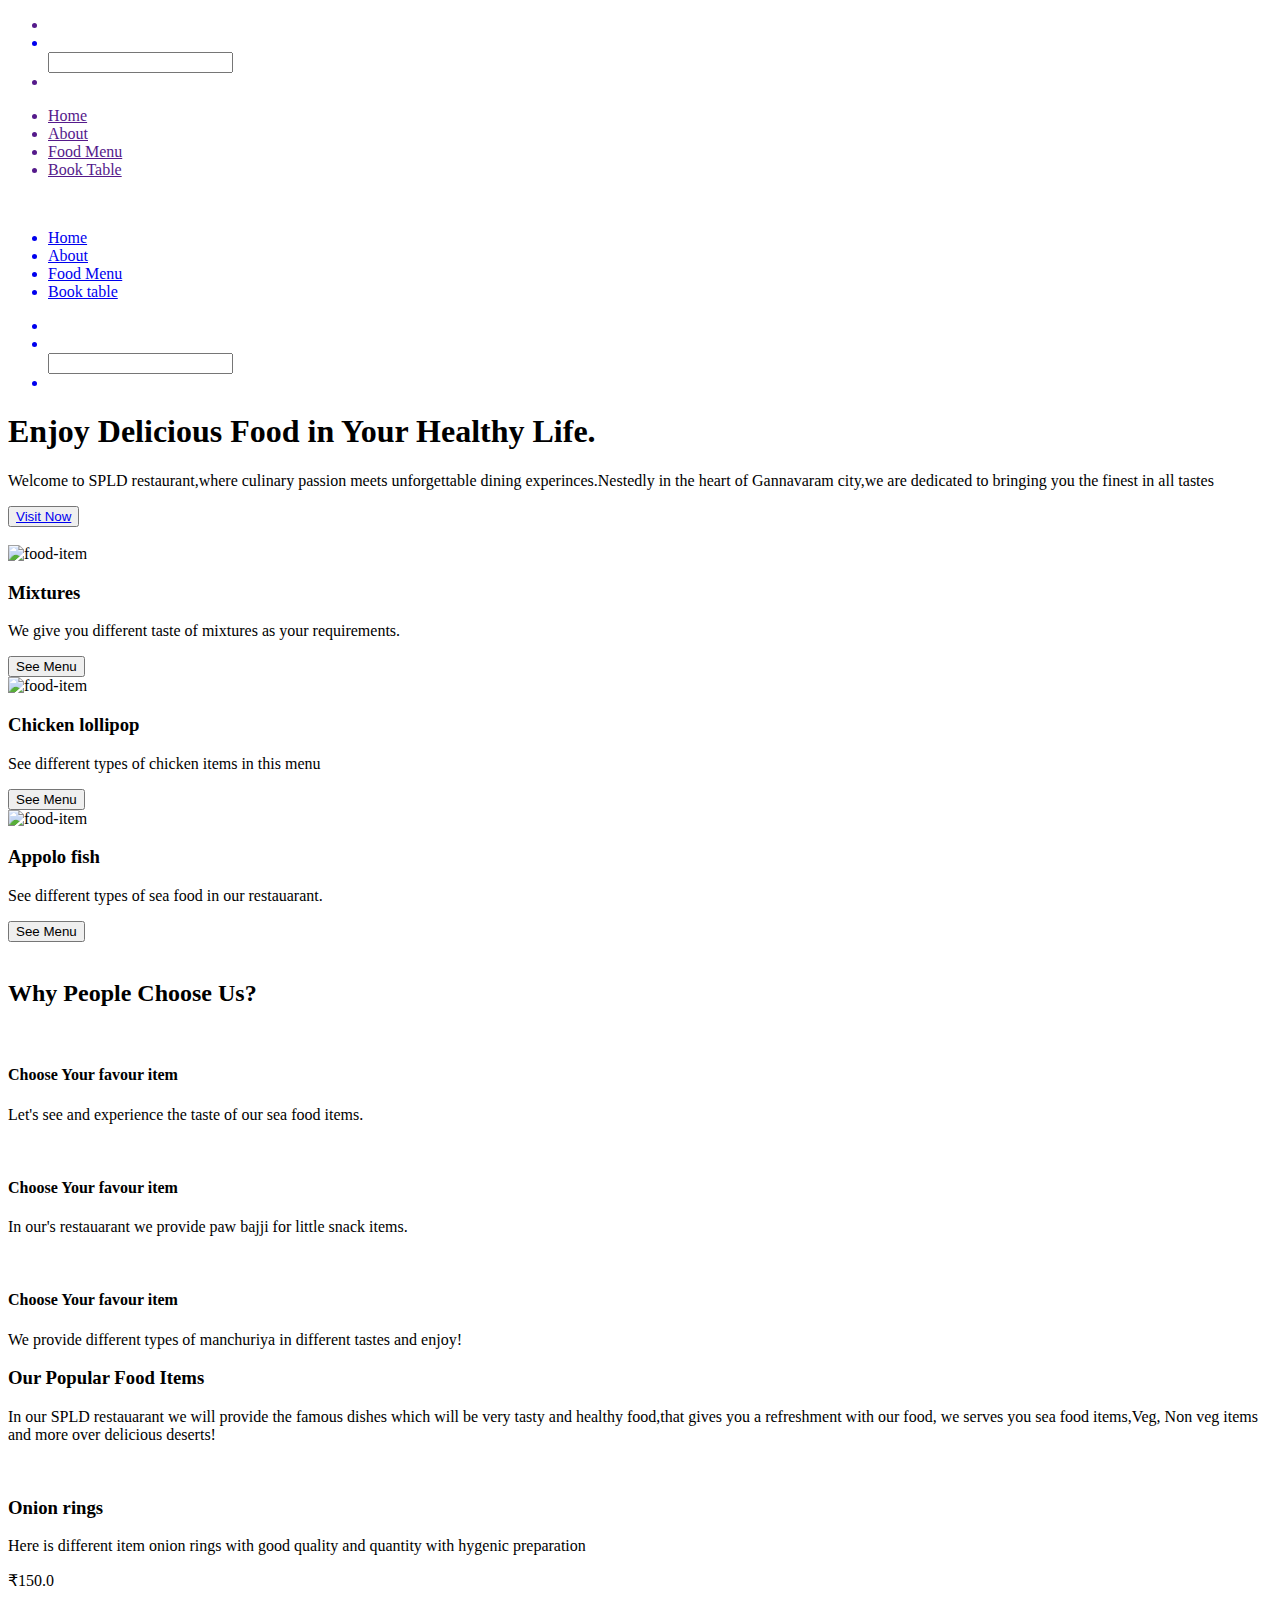
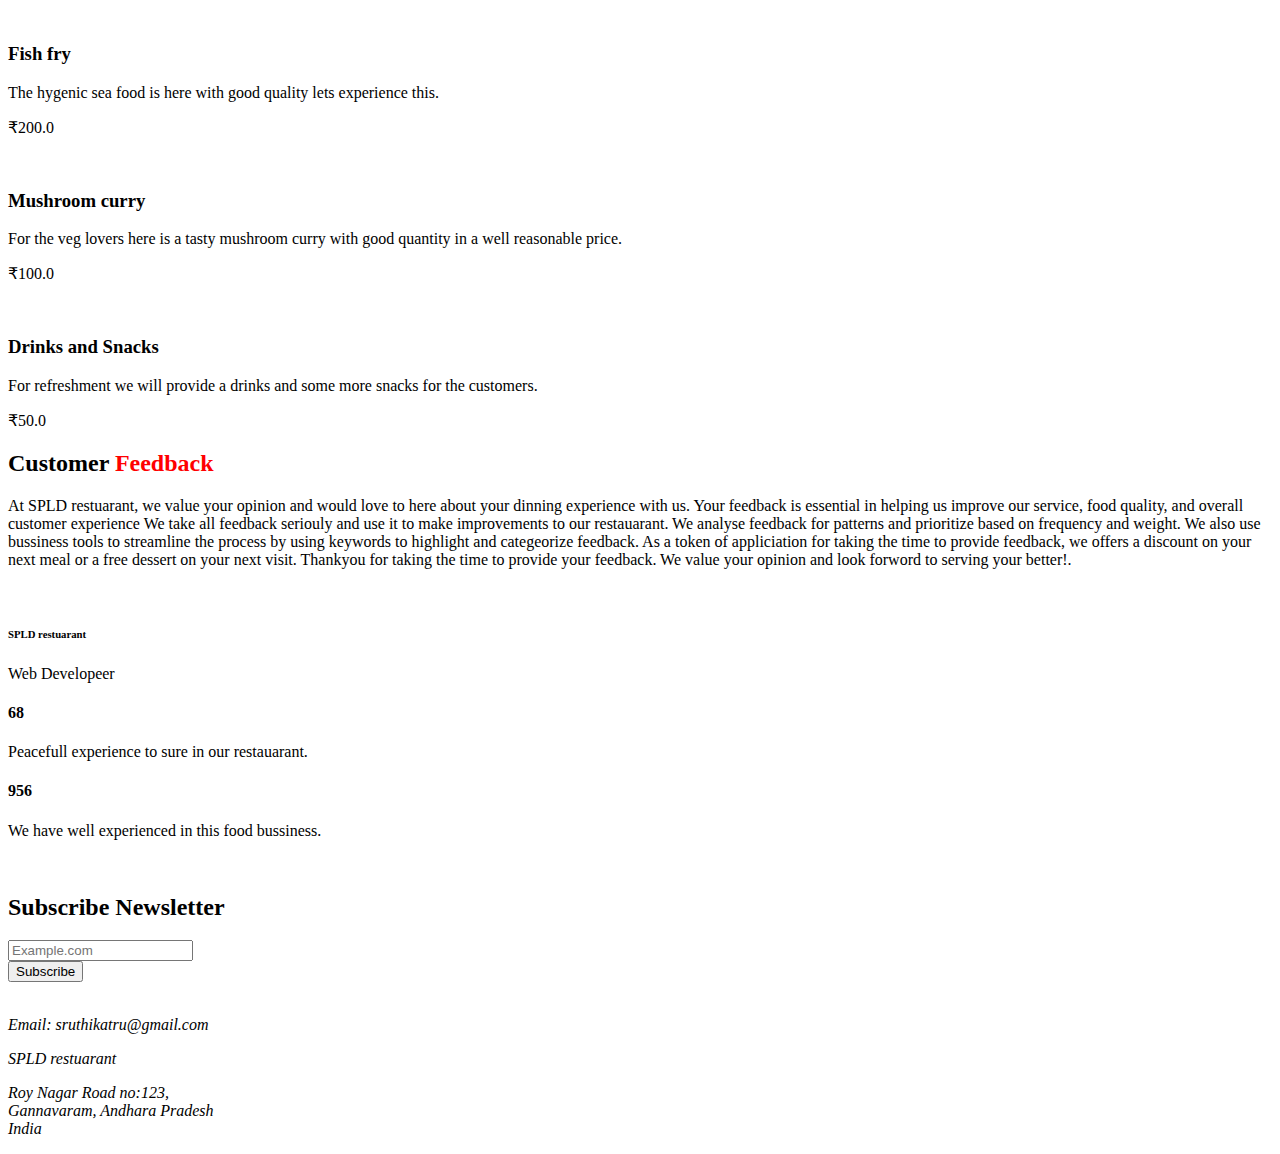
==== index.html @ 87a6be4e "Create index.html" ====
<!DOCTYPE html>
<html lang="en">
<head>
    <link rel="stylesheet" href="Style.css">
    <link rel="shortcut icon" href="./images/logo1.jpg" type="image/x-icon">
    <link rel="stylesheet" href="https://cdnjs.cloudflare.com/ajax/libs/font-awesome/6.5.2/css/all.min.css" integrity="sha512-SnH5WK+bZxgPHs44uWIX+LLJAJ9/2PkPKZ5QiAj6Ta86w+fsb2TkcmfRyVX3pBnMFcV7oQPJkl9QevSCWr3W6A==" crossorigin="anonymous" referrerpolicy="no-referrer" />
    <link rel="icon" href="logo.jpg"/>
    <meta charset="UTF-8">
    <meta http-equiv="X-UA-Compatible" content="IE-edge">
    <meta name="viewport" content="width=device-width, initial-scale=1.0">
    <title>Food Website | Home</title>
</head>
<body>
    <header>
        <div class="header">

            <div class="headerbar">
                <div class="account">
                    <ul>
                        <a href="">
                            <li>
                                <i class="fa-solid fa-house-chimney"></i>
                            </li>
                        </a>
                        <a href="#">
                            <li>
                                <i class="fa-solid fa-magnifying-glass searchicon" id="searchicon1"></i>
                            </li>
                        </a>
                        <div class="search" id="searchinput1">
                            <input type="search">
                            <i class="fa-solid fa-magnifying-glass srchicon"></i>
                        </div>
                        <a href="">
                            <li>
                                <i class="fa-solid fa-user" id="user-mb"></i>
                            </li>
                        </a>
                    </ul>
                </div>
                <div class="nav">
                    <ul>
                        <a href="">
                            <li>Home</li>
                        </a>
                        
                        <a href="">
                            <li>About</li>
                        </a>

                        <a href="">
                            <li>Food Menu</li>
                        </a>

                        <a href="">
                            <li>Book Table</li>
                        </a>
                    </ul>
                </div>
            </div>
            <div class="logo">
                <img src="./images/new tittle.jpg" alt="">
            </div>
            <div class="bar">
                <i class="fa-solid fa-bars"></i>
                <i class="fa-solid fa-xmarks" id="hdcross"></i>
            </div>
            <div class="nav">
                <ul>
                    <a href="#">
                        <li>Home</li>
                    </a>
                    <a href="#">
                        <li>About</li>
                    </a>
                    <a href="#">
                        <li>Food Menu</li>
                    </a>
                    <a href="#">
                        <li>Book table</li>
                    </a>
                </ul>
            </div>
            <div class="account">
                <ul>
                    <a href="#">
                        <li>
                            <i class="fa-solid fa-house-chimney"></i>
                        </li>
                    </a>
                    <a href="#">
                        <li>
                            <i class="fa-solid fa-magnifying-glass searchicon" id="searchicon2"></i>
                        </li>
                    </a>
                    <div class="search" id="searchinput2">
                        <input type="search" >
                        <i class="fa-solid fa-magnifying-glass srchicon"></i>
                    </div>
                    <a href="#">
                        <li>
                            <i class="fa-solid fa-user" id="user-lap"></i>
                        </li>
                    </a>
                </ul>
            </div>
        </div>
    </header>

<div class="home">
    <div class="main_slide">
        <div>
            <h1>Enjoy <span>Delicious Food</span> in Your Healthy Life.</h1>
            <p>Welcome to SPLD restaurant,where culinary passion meets unforgettable dining experinces.Nestedly in the heart of Gannavaram city,we are dedicated to bringing you the finest in all tastes</p>
 
            <button class="red_btn"><a href="order.html" target="_blank">Visit Now</a> <i class="fa-solid fa-arrow-right-long"></i></button>
        </div>
        <div>
            <img src="./images/new plate.jpg" alt="">
        </div>
    </div>

    <div class="food-items">
        <div class="item">
            <div>
                <img src="./images/item1.jpg" alt="food-item">
            </div>
            <h3>Mixtures</h3>
            <p>We give you different taste of mixtures as your requirements.</p>
            <button class="white_btn">See Menu</button>
        </div>
        <div class="item">
            <div>
                <img src="./images/item2.jpg" alt="food-item">
            </div>
            <h3>Chicken lollipop</h3>
            <p>See different types of chicken items in this menu</p>
            <button class="red_btn">See Menu</button>
        </div>
        <div class="item">
            <div>
                <img src="./images/item3.jpg" alt="food-item">
            </div>
            <h3>Appolo fish</h3>
            <p>See different types of sea food in our restauarant.</p>
            <button class="white_btn">See Menu</button>
        </div>
    </div>

    <div class="main_slide2">
        <div class="foodimg">
            <img src="./images/fooditems.png" alt="">
        </div>
        <div class="question">
            <div>
                <h2>Why People Choose Us?</h2>
            </div>
            <div>
                <div class="q-ans">
                    <div>
                        <img src="./images/food item2.png" alt="">
                    </div>
                    <div>
                        <h4>Choose Your favour item</h4>
                        <p>Let's see and experience the taste of our sea food items.</p>
                    </div>
                </div>
                <div class="q-ans">
                    <div>
                        <img src="./images/food item3.png" alt="">
                    </div>
                    <div>
                        <h4>Choose Your favour item</h4>
                        <p>In our's restauarant we provide paw bajji for little snack items.</p>
                    </div>
                </div>
                <div class="q-ans">
                    <div>
                        <img src="./images/dish.jpg" alt="">
                    </div>
                    <div>
                        <h4>Choose Your favour item</h4>
                        <p>We provide different types of manchuriya in different tastes and enjoy!</p>
                    </div>
                </div>
            </div>
        </div>
    </div>

    <div class="main_slide3">
        <div class="fav-head">
            <h3>Our Popular Food Items</h3>
            <p>In our SPLD restauarant we will provide the famous dishes which will be very tasty and healthy food,that gives you a refreshment with our food, we serves you sea food items,Veg, Non veg items and more over delicious deserts!</p>
        </div>
        <div class="fav-food">
            <div class="item">
                <div>
                    <img src="./images/ditem1.jpg" alt="">
                </div>
                <h3>Onion rings</h3>
                <p>Here is different item onion rings with good quality and quantity with hygenic preparation</p>
                <p class="fav-price">₹150.0</p>
            </div>
            <div class="item">
                <div>
                    <img src="./images/food menu2.jpg" alt="">
                </div>
                <h3>Fish fry</h3>
                <p>The hygenic sea food is here with good quality lets experience this.</p>
                <p class="fav-price">₹200.0</p>
            </div>
            <div class="item">
                <div>
                    <img src="./images/food menu3.jpg" alt="">
                </div>
                <h3>Mushroom curry</h3>
                <p>For the veg lovers here is a tasty mushroom curry with good quantity in a well reasonable price. </p>
                <p class="fav-price">₹100.0</p>
            </div>
            <div class="item">
                <div>
                    <img src="./images/food menu4.jpg" alt="">
                </div>
                <h3>Drinks and Snacks</h3>
                <p>For refreshment we will provide a drinks and some more snacks for the customers.</p>
                <p class="fav-price">₹50.0</p>
            </div>
        </div>
        <div class="dsgn"></div>
    </div>

    <div class="main_slide4">
        <div class="chef-feed">
            <h2>Customer <span style="color: red;">Feedback</span></h2>
            <p>At SPLD restuarant, we value your opinion and would love to here about your dinning experience with us. Your feedback is essential in helping us improve our service, food quality, and overall customer experience
                We take all feedback seriouly and use it to make improvements to our restauarant. We analyse feedback for patterns and prioritize based on frequency and weight. We also use bussiness tools to streamline the process by using keywords to highlight and
                categeorize feedback. As a token of appliciation for taking the time to provide feedback, we offers a discount on your next meal or a free dessert on your next visit.
                Thankyou for taking the time to provide your feedback. We value your opinion and look forword to serving your better!. 
            </p>
                <div class="chef-detail">
                    <div>
                        <img src="./images/logo1.jpg" alt="">
                    </div>
                    <div>
                        <h6>SPLD restuarant</h6>
                        <p>Web Developeer</p>
                    </div>
                </div>
                <div class="chef-vic">
                    <div>
                        <i class="fa-solid fa-hand-peace"></i>
                        <h4>68</h4>
                        <p>Peacefull experience to sure in our restauarant.</p>
                    </div>
                    <div>
                        <i class="fa-solid fa-trophy"></i>
                        <h4>956</h4>
                        <p>We have well experienced in this food bussiness.</p>
                    </div>
                </div>
        </div>
        <div class="chef">
            <img src="./images/chef1.jpg" alt="">
        </div>
    </div>

    <div class="letter">
        <div class="letter-head">
            <h2>Subscribe <span>Newsletter</span></h2>
        </div>
        <div class="letter-input">
            <div>
                <input type="email" placeholder="Example.com">
            </div>
            <button class="red_btn">Subscribe</button>
        </div>
    </div>
</div>

   <div class="footer">
    <div class="footer-1">
        <div class="logo">
            <img src="./images/logo1.jpg" alt="">
        </div>
        <div>
            <address>
                <p>Email: sruthikatru@gmail.com</p>
                <p>SPLD restuarant</p>
                <p>Roy Nagar Road no:123,<br>Gannavaram, Andhara Pradesh <br>India</p>
            </address>
        </div>
    </div>
</div>


    <script src="script.js"></script>
</body>
</html>
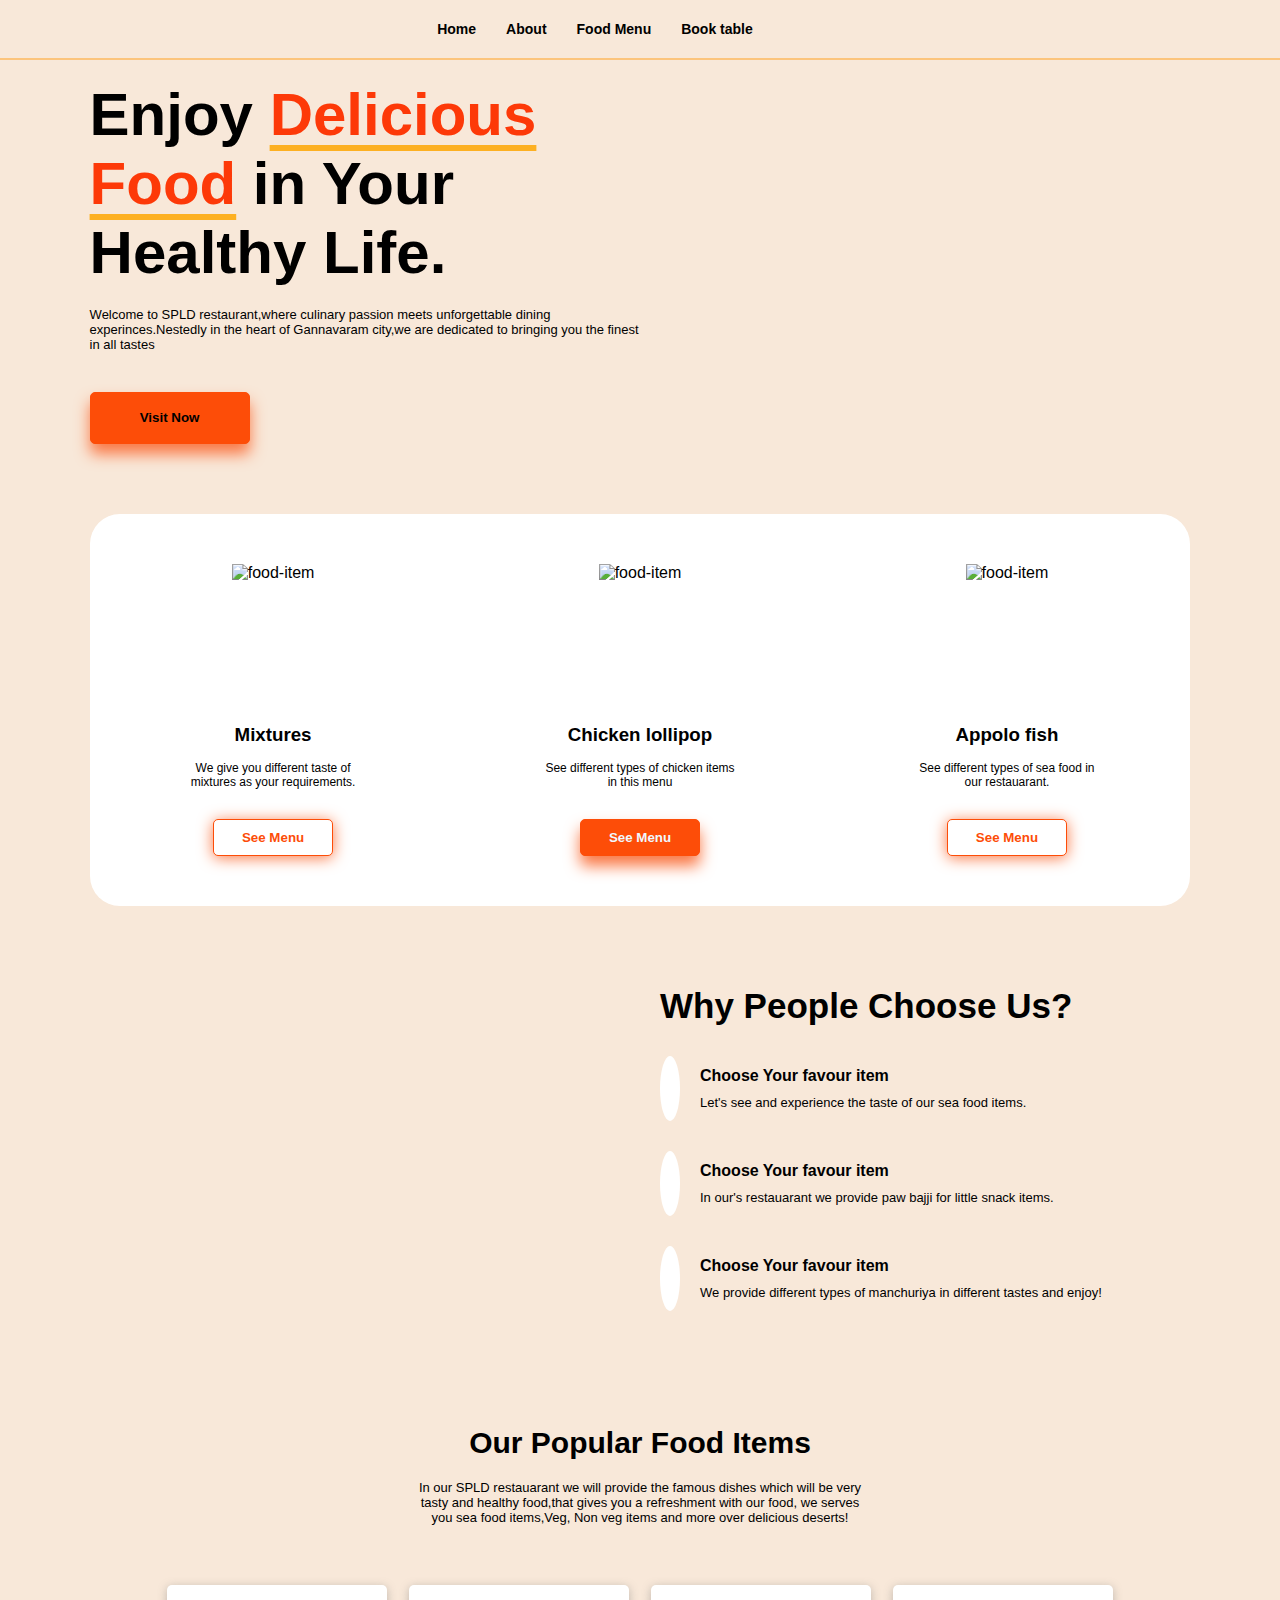
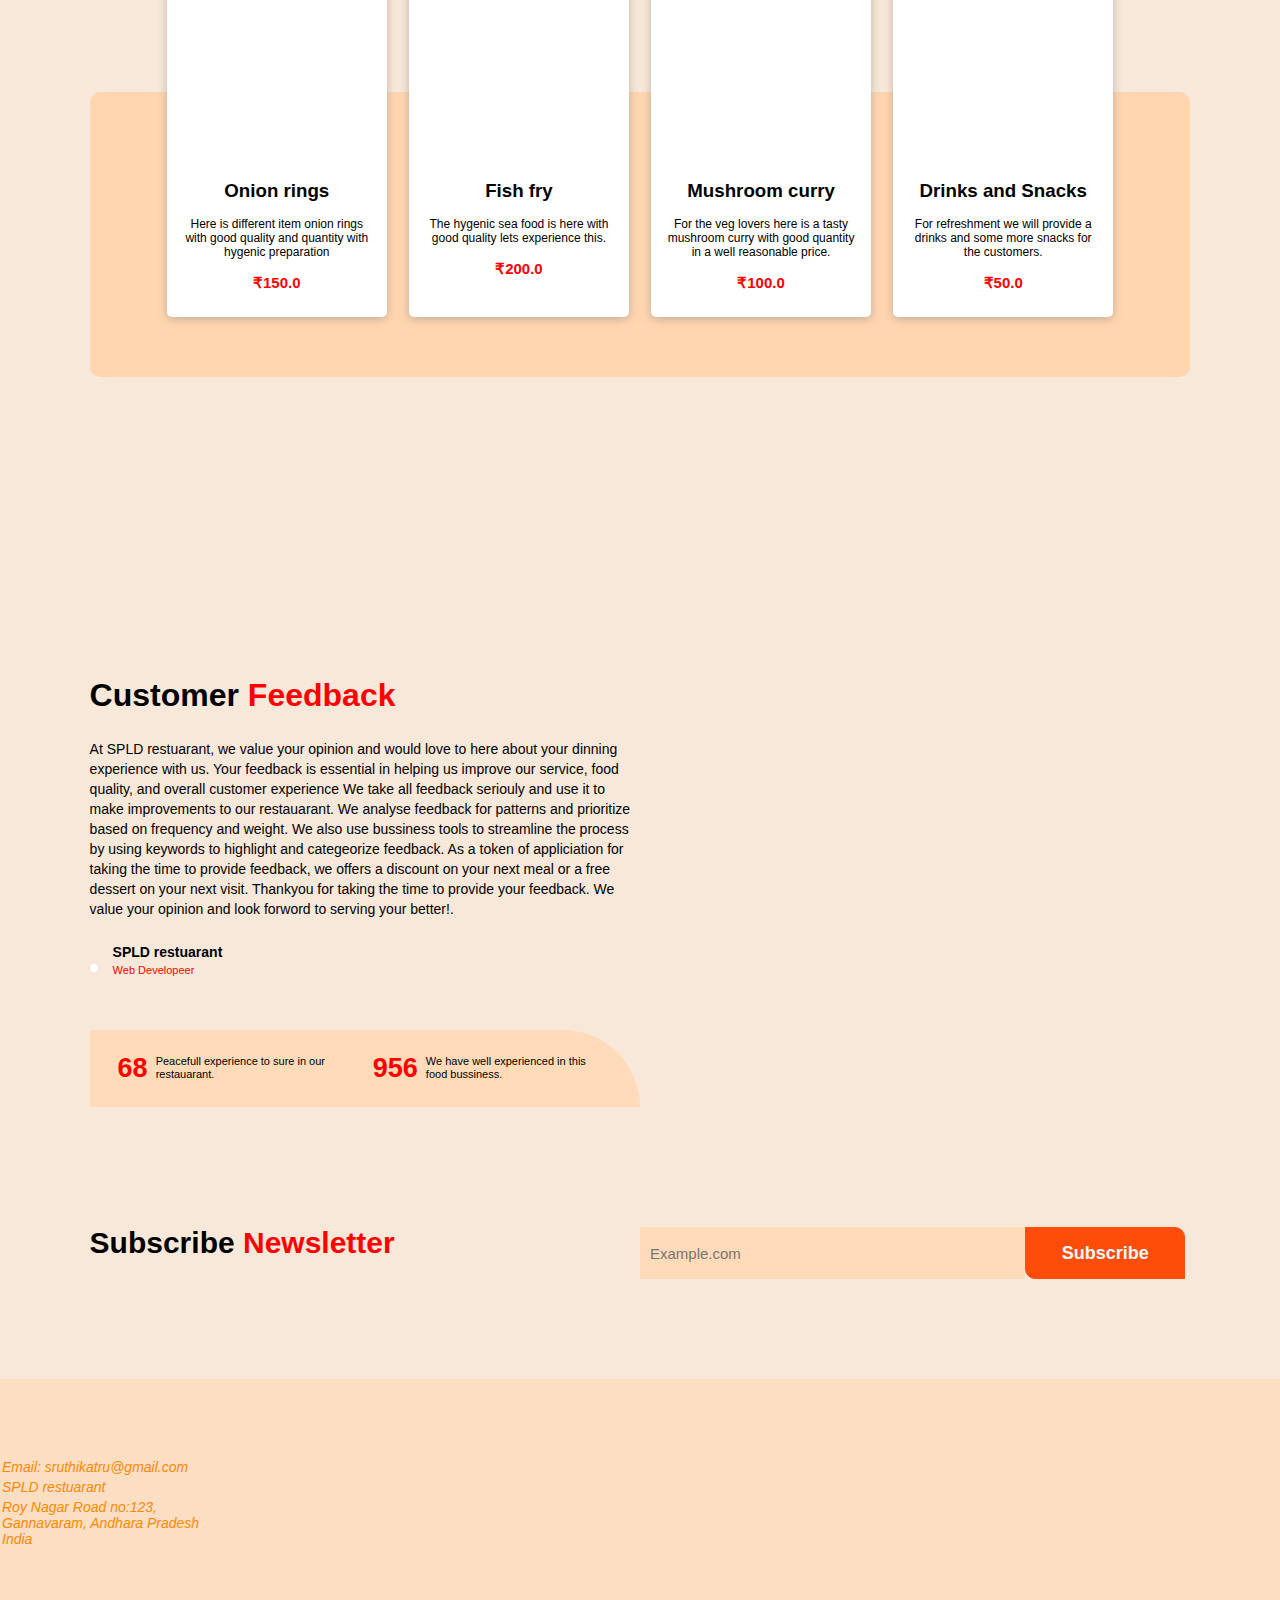
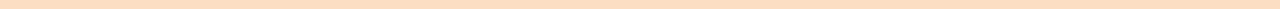
==== commit b6e0f767: "Update index.html" ====
--- a/index.html
+++ b/index.html
@@ -1,7 +1,7 @@
 <!DOCTYPE html>
 <html lang="en">
 <head>
-    <link rel="stylesheet" href="Style.css">
+    <link rel="stylesheet" href="style.css">
     <link rel="shortcut icon" href="./images/logo1.jpg" type="image/x-icon">
     <link rel="stylesheet" href="https://cdnjs.cloudflare.com/ajax/libs/font-awesome/6.5.2/css/all.min.css" integrity="sha512-SnH5WK+bZxgPHs44uWIX+LLJAJ9/2PkPKZ5QiAj6Ta86w+fsb2TkcmfRyVX3pBnMFcV7oQPJkl9QevSCWr3W6A==" crossorigin="anonymous" referrerpolicy="no-referrer" />
     <link rel="icon" href="logo.jpg"/>
@@ -293,6 +293,6 @@
 </div>
 
 
-    <script src="script.js"></script>
+    <script src="app.js"></script>
 </body>
 </html>
--- a/style.css
+++ b/style.css
@@ -0,0 +1,718 @@
+*{
+    margin: 0;
+    padding: 0;
+    box-sizing: border-box;
+    list-style: none;
+    text-decoration: none;
+    color: black;
+    font-family: Verdana, Geneva, Tahoma, sans-serif;
+}
+
+.headerbar{
+    display: none;
+}
+
+.searchicon{
+    display: block;
+}
+
+.logo img{
+    width: 150px;
+}
+
+.bar{
+    display: none;
+}
+
+.header{
+    display: flex;
+    justify-content: space-between;
+    align-items: center;
+    height: 60px;
+    padding: 0 7vw;
+    background-color: rgb(248,232,217);
+    border-bottom: 2px solid rgb(252,196,124);
+    box-shadow: 0 2px 20px rgb(253,124,124);
+}
+.header ul{
+    display: flex;
+    align-items: center;
+}
+
+.header ul li:hover{
+    color: rgb(253,57,8);
+}
+
+.nav ul li{
+    padding: 0 15px;
+    font-size: 14px;
+    font-weight: bold;
+}
+
+.account{
+    flex:0.1
+}
+.account ul{
+    display: flex;
+    justify-content: end;
+}
+
+.account ul li{
+    padding: 0 15px;
+    font-size: 18px;
+}
+
+.bar i:hover{
+    color: rgb(253,57,8);
+}
+
+.search{
+    display: none;
+    width: 200px;
+    justify-content: center;
+}
+.search input{
+    width: 100%;
+    outline: none;
+    border:none;
+    padding: 5px;
+}
+
+.srchicon{
+    background-color: rgb(255,210,210);
+    display: block;
+    padding: 4px 5px;
+    cursor: pointer;
+}
+
+
+.home{
+    background-color: rgb(248, 232, 217);
+    padding: 0 7vw;
+}
+
+.main_slide{
+    display: flex;
+    align-items: center;
+    flex-wrap: wrap-reverse;
+}
+
+.main_slide div:nth-child(2){
+    flex: 1;
+    display: flex;
+    justify-content: center;
+    padding-top: 40px;
+}
+
+.main_slide div:nth-child(1){
+    padding-top: 20px;
+    flex: 1;
+    font-size: 30px;
+}
+
+.main_slide div:nth-child(1) p{
+    font-size: 13px;
+    padding: 20px 0;
+}
+
+.main_slide div:nth-child(1) span{
+    color: rgb(253, 57, 8);
+    text-decoration: underline;
+    text-underline-offset: 10px;
+    text-decoration-color: rgb(253, 176, 34);
+}
+
+.red_btn{
+    cursor: pointer;
+    margin-top: 20px;
+    width: 160px;
+    font-weight: bold;
+    color: aliceblue;
+    line-height: 50px;
+    background-color: rgb(253,77,8);
+    border-radius: 5px;
+    border: 1px solid rgb(253,77,8);
+    box-shadow: 0 10px 15px rgb(250,120,69);
+    transition: all 0.2s;
+}
+
+.red_btn i{
+    color: white;
+    transition: all 0.2s;
+}
+
+.red_btn:hover{
+    background-color: white;
+    box-shadow: 0 2px 15px rgb(250,120,69);
+    border: 1px solid rgb(253,77,8);
+    color: rgb(253,77,8);
+}
+
+.red_btn:hover i{
+    color: rgb(253, 77, 8); 
+}
+
+.food-items{
+    margin: 70px 0;
+    padding: 20px 0;
+    background-color: white;
+    border-radius: 30px;
+    display: flex;
+    justify-content: space-around;
+    flex-wrap: wrap;
+}
+
+.item{
+    width: 250px;
+    padding: 30px;
+    text-align: center;
+}
+
+.item div{
+    height: 160px;
+}
+
+.item img{
+    width: 160px;
+    margin-bottom: 15px;
+}
+
+.item p{
+    font-size: 12px;
+    margin-top: 15px;
+    margin-bottom: 10px;
+}
+
+.white_btn{
+    cursor: pointer;
+    margin-top: 20px;
+    width: 160px;
+    font-weight: bold;
+    color: rgb(253,77,8);
+    line-height: 50px;
+    border: 1px solid rgb(253,77,8);
+    background-color: white;
+    border-radius: 5px;
+    box-shadow: 0 2px 15px rgb(250,120,69);
+    transition: all 0.2s;
+}
+
+.white_btn:hover{
+    color: white;
+    background-color: rgb(253,77,8);
+    box-shadow: 0 10px 15px rgb(250,120,69);
+}
+.item .red_btn, .item .white_btn{
+    width: 120px;
+    line-height: 35px;
+}
+
+.main_slide2{
+    margin: 80px 0;
+    display: flex;
+    flex-wrap: wrap;
+    justify-content: space-between;
+    align-items: center; 
+}
+
+.foodimg{
+    flex: 0.5;
+}
+
+.foodimg img{
+    max-width: 500px;
+    width: 45vw;
+}
+
+.question{
+    flex: 0.5;
+    flex-direction: column;
+    margin-left: 40px;
+}
+
+.question h2{
+    font-size: 35px;
+    margin-bottom: 15px;
+}
+
+.q-ans{
+    display: flex;
+    justify-content: flex-start;
+    align-items: center;
+    padding: 15px 0;
+    cursor: pointer;
+}
+
+.q-ans img{
+    width: 45px;
+}
+
+.q-ans div:first-child{
+    padding: 10px;
+    border-radius: 50%;
+    height: 65px;
+    text-align: center;
+    background-color: white;
+    margin-right: 20px;
+}
+
+.q-ans div:nth-child(2){
+    display: flex;
+    flex-direction: column;
+}
+
+.q-ans div:nth-child(2) p{
+    margin-top: 10px;
+    font-size: 13px;
+}
+
+.main_slide3{
+    display: flex;
+    flex-direction: column;
+    align-items: center;
+    width:100%;
+    position:relative;
+    z-index: 1;
+}
+
+.main_slide3 .fav-head{
+    text-align: center;
+    width: 450px;
+    margin-bottom: 30px;
+}
+
+.main_slide3 .fav-head h3{
+    font-size: 30px;
+    padding: 20px 0;
+}
+
+.main_slide3 .fav-head p{
+    font-size: 13px;
+    text-align: center;
+}
+
+.main_slide3 .fav-food{
+    margin: 30px 0;
+    display: flex;
+    flex-wrap: wrap;
+    justify-content: space-evenly;
+    width: 90%;
+}
+
+.main_slide3 .fav-food .item{
+    background-color: white;
+    border-radius: 5px;
+    margin-bottom: 30px;
+    box-shadow: 0 2px 10px rgba(119, 119, 119, 0.438);
+    width: 220px;
+    padding: 15px;
+    padding-top: 20px;
+    text-align: center;
+    cursor: pointer;
+}
+
+.main_slide3 .fav-food .item div{
+    height: 160px;
+    margin-bottom: 15px;
+}
+
+.main_slide3 .fav-food .item img{
+    width: 160px;
+    margin-bottom: 15px;
+}
+
+.main_slide3 .fav-price{
+    color: red;
+    font-weight: bold;
+    font-size: 15px;
+}
+
+.main_slide3 .dsgn{
+    background-color: rgb(255, 214, 176);
+    height: 50%;
+    width: 100%;
+    position: absolute;
+    z-index: -1;
+    bottom: 0;
+    border-radius: 10px;
+}
+
+.main_slide4{
+    margin-top: 270px;
+    display: flex;
+    flex-wrap: wrap-reverse;
+}
+
+.main_slide4 .chef-feed{
+    flex: 0.5;
+    margin-top: 30px;
+}
+
+.main_slide4 .chef{
+    float: right;
+    flex: 0.5;
+    text-align: right;
+}
+
+.main_slide4 .chef img{
+    margin-top: -130px;
+    width: 50vw;
+    max-width: 490px;
+}
+
+.main_slide4 .chef-feed h2 {
+    font-size: 32px;
+    margin-bottom: 25px;
+}
+
+.main_slide4 .chef-feed p {
+    font-size: 14px;
+    line-height: 20px;
+    margin-bottom: 10px;
+}
+
+.main_slide4 .chef-detail{
+    margin-top: 20px;
+    display: flex;
+    margin: 25px 0;
+    align-items: center;
+}
+
+.main_slide4 .chef-detail img{
+    width: 50px;
+    border-radius: 50%;
+    margin-right: 15px;
+    border: 4px solid white;
+}
+
+.main_slide4 .chef-detail h6{
+    font-size: 14px;
+}
+
+.main_slide4 .chef-detail p{
+    font-size: 11px;
+    color: red;
+}
+
+.main_slide4 .chef-vic{
+    display: flex;
+    align-items: center;
+    padding: 25px 20px;
+    background-color: rgb(255,219,185);
+    border-radius: 0 100px 0 0;
+    margin-top: 40px;
+    width: 100%;
+}
+
+.main_slide4 .chef-vic div{
+    display: flex;
+    align-items: center;
+    margin-right: 20px;
+    flex: 0.5;
+    height: 27px;
+    overflow: hidden;
+}
+
+.main_slide4 .chef-vic div i, 
+.main_slide4 .chef-vic div h4{
+    font-size: 27px;
+    margin-right: 8px;
+}
+
+.main_slide4 .chef-vic div h4{
+    color: red;
+}
+
+.main_slide4 .chef-vic div p {
+    font-size: 11px;
+    padding-top: 8px;
+    line-height: 13px;
+}
+
+.letter{
+    display: flex;
+    flex-wrap: wrap;
+    justify-content: space-between;
+    align-items: center;
+    padding: 100px 0;
+}
+
+.letter-head{
+    flex: 0.5;
+}
+
+.letter-head h2 {
+    font-size: 30px;
+}
+
+.letter-head span{
+    color: red;
+}
+
+.letter-input{
+    width: 100%;
+    margin-top: 20px;
+    display: flex;
+    flex: 0.5;
+}
+
+.letter-input div{
+    width: 70%;
+    display: flex;
+    align-items: center;
+    background-color: rgb(255,219,185);
+}
+
+.letter-input input{
+    font-size: 15px;
+    padding: 10px;
+    outline: none;
+    width: 100%;
+    border: none;
+    background-color: rgb(255,219,185);
+}
+
+.letter-input .red_btn{
+    margin: 0;
+    font-size: 18px;
+    box-shadow: none;
+    border-radius: 0 10px 0;
+}
+
+.footer{
+    padding: 60px 0;
+    border-top: rgb(252,184,107);
+    background-color: rgb(252,222,195);
+    display: flex;
+    flex-wrap: wrap;
+    justify-content: space-between;
+    align-items: center;
+}
+
+.footer-1 .logo img{
+    width: 200px;
+}
+
+.footer-1 p{
+    cursor: pointer;
+    font-size: 14px;
+    padding: 2px;
+    color: rgb(255,137,2);
+}
+
+
+@media only screen and (max-width: 768px){
+    .header .nav,.header .account{
+        display: none;
+    }
+    .search{
+        width: 60vw;
+    }
+    .bar{
+        display: block;
+        cursor: pointer;
+    }
+    .headerbar{
+        overflow: hidden;
+        display: flex;
+        flex-direction: column;
+        position: fixed;
+        top: 0;
+        width: 100%;
+        bottom: 0;
+        right: -100%;
+        transition: all 0.5s;
+        background-color: rgb(252, 231, 216);
+    }
+
+    .headerbar .account, .headerbar .nav{
+        display: block;
+        font-size: 18px;
+    }
+
+    .bar .fa-xmark{
+        display: none;
+        top: 20px;
+        right: 5w;
+        position: absolute;
+        font-size: 25px;
+    }
+    .headerbar .nav ul{
+        flex-direction: column;
+        margin-top: 10px;
+        text-align: center;
+    }
+    .headerbar .nav li{
+        width: 96vw;
+        margin: 10px 0;
+        padding: 15px 30px;
+        box-shadow: 0 2px 15px rgb(252, 193, 169);
+        font-size: 15px;
+        margin-top: 5px;
+    }
+    .headerbar .account{
+        line-height: 40px;
+        margin-top: 60px;
+        background-color: rgb(252,210,182);
+        padding: 15px;
+    }
+    .headerbar .account ul{
+        justify-content: space-between;
+    }
+
+    .foodimg{
+        flex: 1;
+        text-align: center;
+        margin-bottom: 20px;
+    }
+
+    .foodimg img{
+        width: 70vw;
+    }
+
+    .question{
+        flex: 1;
+        margin-top: 30px;
+    }
+
+    .question h2{
+        font-size: 25px;
+    }
+
+    .q-ans div:nth-child(2) p{
+        font-size: 11px;
+    }
+
+    .main_slide3{
+        margin-top: 100px;
+    }
+
+    .main_slide3 .dsgn{
+        height: 60%;
+    }
+
+    .main_slide3 .fav-head{
+        width: 80%;
+        margin-bottom: 20px;
+    }
+
+    .main_slide4 {
+        margin-top: 150px;
+    }
+    .main_slide4 .chef-feed {
+        flex: 1;
+    }
+
+    .main_slide4 .chef {
+        flex: 1;
+        text-align: center;
+        margin-bottom: 40px;
+    }
+
+    .main_slide4 .chef img{
+        width: 80vw;
+    }
+
+    .letter-head h2 {
+        font-size: 20px;
+    }
+    .letter-input input {
+        font-size: 12px;
+        padding: 15px;
+        width: 50vw;
+    }
+    .letter-input .red_btn {
+        line-height: 40px;
+        width: 120px;
+        font-size: 12px;
+    }
+
+    .footer .footer-1 div{
+        margin: 0;
+    }
+    .footer div{
+        margin-bottom: 40px;
+    }
+}
+
+
+@media only screen and (max-width: 550px) {
+
+    .main_slide div:nth-child(1){
+        font-size: 18px;
+    }
+
+    .main_slide div:nth-child(1) p{
+        padding-top: 5px;
+        margin: 10px 0;
+        font-size: 11px;
+    }
+
+    .red_btn{
+        margin-top: 10px;
+        width: 120px;
+        line-height: 30px;
+        font-size: 12px;
+        padding: 0 10px;
+    }
+
+    .main_slide div:nth-child(1) span{
+        text-underline-offset: 5px;
+    }
+
+
+    .main_slide div:nth-child(2) img{
+        width: 70vw;
+    }
+
+
+    .food-items{
+        padding: 10px 0;
+    }
+
+    .item{
+        width: 60%;
+        padding: 30px 5px;
+    }
+
+    .item h3{
+        font-size: 20px;
+        margin-bottom: 5px;
+    }
+
+    .main_slide3 .fav-head{
+        width: 100%;
+    }
+
+    .main_slide3 .fav-head h3{
+        font-size: 25px;
+    }
+
+    .main_slide3 .fav-head p{
+        font-size: 11px;
+    }
+
+    .main_slide3 .dsgn{
+        display: none;
+    }
+    .main_slide4 .chef-vic div p {
+        display: none;
+    }
+
+    .letter{
+        justify-content: center;
+    }
+    .letter-head{
+        flex: 1;
+        text-align: center;
+    }
+
+    .footer div:last-child{
+        margin-bottom: 0;
+    }
+    .footer{
+        padding-bottom: 25px;
+    }
+
+}
+
